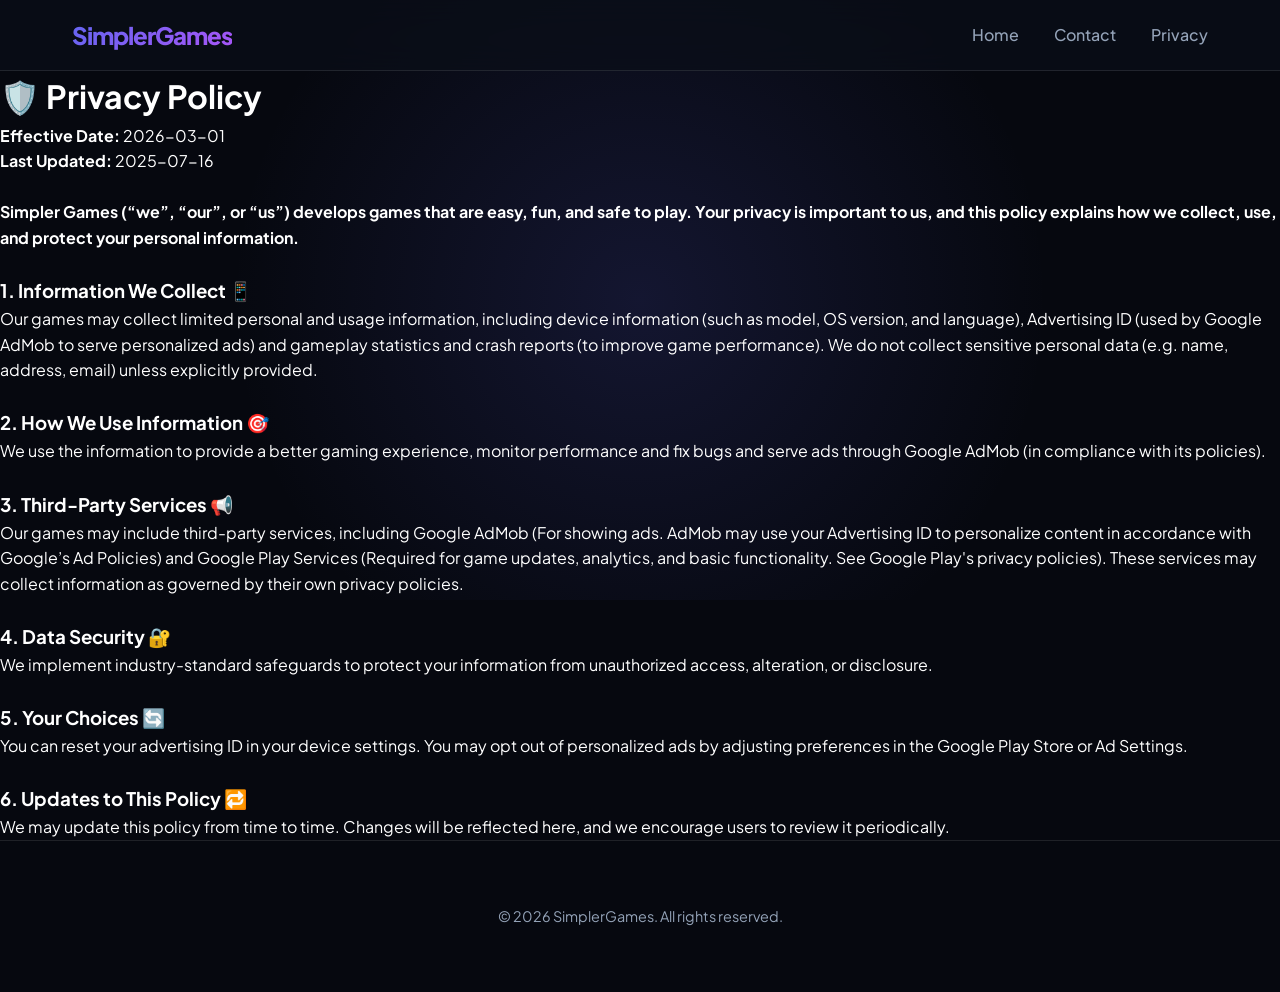
==== privacy.html @ 0593e9a4 "First version of new simpler games." ====
<!DOCTYPE html>
<html lang="en">
<head>
    <meta charset="UTF-8">
    <title>Privacy Policy | SimplerGames</title>
    <link rel="stylesheet" href="style.css">
</head>
<body>
    <header>
        <nav>
            <div class="logo">SimplerGames</div>
            <div class="links">
                <a href="index.html">Home</a>
                <a href="contact.html">Contact</a>
                <a href="privacy.html">Privacy</a>
            </div>
        </nav>
    </header>

    <div class="container">
        <h1>🛡️ Privacy Policy</h1>
        <p><b>Effective Date:</b> 2026-03-01</p>
        <p><b>Last Updated:</b> 2025-07-16</p>
        </br>
        <p><b>Simpler Games (“we”, “our”, or “us”) develops games that are easy, fun, and safe to play. Your privacy is important to us, and this policy explains how we collect, use, and protect your personal information.</b></p>
        </br>
        <h3>1. Information We Collect 📱</h3>
        <p>Our games may collect limited personal and usage information, including device information (such as model, OS version, and language), Advertising ID (used by Google AdMob to serve personalized ads) and gameplay statistics and crash reports (to improve game performance). We do not collect sensitive personal data (e.g. name, address, email) unless explicitly provided.</p>
        </br>
        <h3>2. How We Use Information 🎯</h3>
        <p>We use the information to provide a better gaming experience, monitor performance and fix bugs and serve ads through Google AdMob (in compliance with its policies).</p>
        </br>
        <h3>3. Third-Party Services 📢</h3>
        <p>Our games may include third-party services, including Google AdMob (For showing ads. AdMob may use your Advertising ID to personalize content in accordance with Google’s Ad Policies) and Google Play Services (Required for game updates, analytics, and basic functionality. See Google Play's privacy policies). These services may collect information as governed by their own privacy policies.</p>
        </br>
        <h3>4. Data Security 🔐</h3>
        <p>We implement industry-standard safeguards to protect your information from unauthorized access, alteration, or disclosure.</p>
        </br>
        <h3>5. Your Choices 🔄</h3>
        <p>You can reset your advertising ID in your device settings. You may opt out of personalized ads by adjusting preferences in the Google Play Store or Ad Settings.</p>
        </br>
        <h3>6. Updates to This Policy 🔁</h3>
        <p>We may update this policy from time to time. Changes will be reflected here, and we encourage users to review it periodically.</p>
    </div>

    <footer>
        <p>&copy; 2026 SimplerGames. All rights reserved.</p>
    </footer>
</body>
</html>
---- style.css ----
@import url('https://fonts.googleapis.com/css2?family=Plus+Jakarta+Sans:wght@300;400;600;800&display=swap');

:root {
    --bg-dark: #06080f;          /* Deepest navy/black */
    --bg-card: #111420;          /* Slightly lighter surface */
    --accent-gradient: linear-gradient(135deg, #6366f1 0%, #a855f7 100%);
    --text-primary: #ffffff;
    --text-secondary: #94a3b8;
    --border: rgba(255, 255, 255, 0.1);
    --glass: rgba(11, 15, 25, 0.7);
}

* {
    box-sizing: border-box;
    margin: 0;
    padding: 0;
}

body {
    font-family: 'Plus Jakarta Sans', sans-serif;
    background-color: var(--bg-dark);
    color: var(--text-primary);
    line-height: 1.6;
    overflow-x: hidden;
}

/* Subtle background glow effect like UserWise */
body::before {
    content: "";
    position: absolute;
    top: 0;
    left: 50%;
    transform: translateX(-50%);
    width: 1000px;
    height: 600px;
    background: radial-gradient(circle, rgba(99, 102, 241, 0.15) 0%, transparent 70%);
    z-index: -1;
}

header {
    background: var(--glass);
    backdrop-filter: blur(15px);
    border-bottom: 1px solid var(--border);
    position: sticky;
    top: 0;
    z-index: 1000;
}

nav {
    max-width: 1200px;
    margin: 0 auto;
    padding: 1rem 2rem;
    display: flex;
    justify-content: space-between;
    align-items: center;
}

.logo {
    font-size: 1.5rem;
    font-weight: 800;
    letter-spacing: -1px;
    background: var(--accent-gradient);
    -webkit-background-clip: text;
    -webkit-text-fill-color: transparent;
}

nav a {
    text-decoration: none;
    color: var(--text-secondary);
    font-weight: 500;
    margin-left: 2rem;
    transition: color 0.3s;
}

nav a:hover { color: #fff; }

/* Hero Section */
.hero {
    max-width: 1200px;
    margin: 6rem auto;
    padding: 0 2rem;
    text-align: center;
}

.hero h1 {
    font-size: 4rem;
    font-weight: 800;
    line-height: 1.1;
    margin-bottom: 1.5rem;
    letter-spacing: -2px;
}

.hero p {
    font-size: 1.25rem;
    color: var(--text-secondary);
    max-width: 700px;
    margin: 0 auto 2.5rem auto;
}

.btn {
    display: inline-block;
    padding: 1rem 2.5rem;
    border-radius: 99px; /* Pill shape */
    background: var(--accent-gradient);
    color: white;
    text-decoration: none;
    font-weight: 700;
    box-shadow: 0 10px 20px rgba(99, 102, 241, 0.3);
    transition: transform 0.3s;
}

.btn:hover { transform: translateY(-3px); }

/* Product Screenshot Box */
.product-preview {
    margin-top: 4rem;
    border: 1px solid var(--border);
    border-radius: 24px;
    padding: 10px;
    background: rgba(255,255,255,0.05);
}

.product-preview img {
    width: 100%;
    border-radius: 16px;
    display: block;
}

/* Feature Grid */
.features {
    max-width: 1200px;
    margin: 8rem auto;
    padding: 0 2rem;
    display: grid;
    grid-template-columns: repeat(auto-fit, minmax(300px, 1fr));
    gap: 2rem;
}

.card {
    background: var(--bg-card);
    border: 1px solid var(--border);
    padding: 2.5rem;
    border-radius: 24px;
    transition: background 0.3s;
}

.card:hover { background: #1a1e2e; }

.card h3 { margin-bottom: 1rem; font-size: 1.5rem; }
.card p { color: var(--text-secondary); }

/* Form Styles */
.form-container {
    max-width: 600px;
    margin: 4rem auto;
    background: var(--bg-card);
    padding: 3rem;
    border-radius: 24px;
    border: 1px solid var(--border);
}

input, textarea {
    width: 100%;
    padding: 1rem;
    margin-top: 0.5rem;
    margin-bottom: 1.5rem;
    background: #06080f;
    border: 1px solid var(--border);
    border-radius: 12px;
    color: white;
    font-family: inherit;
}

footer {
    padding: 4rem 2rem;
    text-align: center;
    border-top: 1px solid var(--border);
    color: var(--text-secondary);
    font-size: 0.9rem;
}

@media (max-width: 768px) {
    .hero h1 { font-size: 2.5rem; }
}

/* Increased spacing for the horizontal scroller */
.games-scroll-container {
    display: flex;
    gap: 3.5rem; /* Increased gap between cards */
    padding: 3rem 2rem; /* More space around the container */
    overflow-x: auto;
    scroll-snap-type: x mandatory;
    scroll-behavior: smooth;

    /* Hide scrollbar for Chrome, Safari and Opera */
    &::-webkit-scrollbar {
        display: none;
    }

    /* Hide scrollbar for IE, Edge and Firefox */
    -ms-overflow-style: none;  /* IE and Edge */
    scrollbar-width: none;  /* Firefox */
}

/* Enhanced Game Card Spacing */
.game-card {
    flex: 0 0 450px; /* Widened the card slightly for better proportions */
    scroll-snap-align: center;
    background: var(--bg-card);
    border: 1px solid var(--border);
    border-radius: 32px; /* Smoother, larger corner radius */
    overflow: hidden;
    transition: all 0.4s cubic-bezier(0.175, 0.885, 0.32, 1.275);
}

.game-info {
    padding: 2.5rem; /* Increased internal padding significantly */
}

.game-info h3 {
    margin-bottom: 1.25rem; /* More space below the title */
    font-size: 1.75rem;
    letter-spacing: -0.5px;
}

.game-info p {
    color: var(--text-secondary);
    line-height: 1.8; /* Increased line spacing for readability */
    margin-bottom: 2.5rem; /* More space before the button */
}

/* Subtle image spacing */
.game-img {
    width: 100%;
    height: 250px;
    object-fit: cover;
    transition: transform 0.5s ease;
}

.game-card:hover .game-img {
    transform: scale(1.05); /* Zoom effect on hover */
}

/* Contact Section Split Layout */
/* Increased Section Spacing */
.section {
    max-width: 1800px;
    margin: 8rem auto; /* Increased from 6rem to 8rem for more "breath" */
    padding: 0 2rem;
}

/* Specific Contact Spacing */
#contact {
    /*padding-top: 10rem;    /* Extra space from the section above */
    padding-bottom: 10rem; /* Extra space before the footer */
}

.contact-split {
    display: grid;
    grid-template-columns: 1.1fr 0.9fr; /* Adjusted for better balance */
    gap: 6rem; /* Increased gap between info and form */
    align-items: start;
}

.contact-info h2 {
    font-size: 3.5rem;
    line-height: 1.2;
    margin-bottom: 2rem; /* Spacing below the main heading */
}

.contact-info p {
    margin-bottom: 4rem; /* Spacing before the info items start */
}

.info-item {
    margin-bottom: 2.5rem; /* More space between Email, Location, etc. */
}

/* Form Spacing */
.contact-form-card label {
    display: block;
    margin-bottom: 0.75rem; /* Space between label and its input */
    color: var(--text-primary);
}

.contact-form-card input, 
.contact-form-card textarea {
    margin-bottom: 2rem; /* Increased spacing between form fields */
}

/* Responsive adjustment */
@media (max-width: 900px) {
    #contact {
        padding-top: 5rem;
        padding-bottom: 5rem;
    }
    .contact-split {
        gap: 4rem;
    }
}

/* Experience Section */
.experience-section {
    padding: 4rem 2rem;
    background: rgba(255, 255, 255, 0.02); /* Very subtle background shift */
    border-top: 1px solid var(--border);
    border-bottom: 1px solid var(--border);
    text-align: center;
}

.experience-section h4 {
    color: var(--text-secondary);
    text-transform: uppercase;
    font-size: 0.8rem;
    letter-spacing: 2px;
    margin-bottom: 3rem;
}

.logo-cloud {
    display: flex;
    flex-wrap: wrap;
    justify-content: center;
    align-items: center;
    gap: 4rem;
    max-width: 1100px;
    margin: 0 auto;
}

.logo-item {
    height: 35px;            /* Controlled height for uniformity */
    max-width: 160px;        /* Prevents wide logos from dominating */
    object-fit: contain;     /* Keeps logos from stretching */
    filter: grayscale(1) brightness(2); /* Makes them look white/gray on dark bg */
    opacity: 0.5;
    transition: all 0.4s ease;
}

.logo-item:hover {
    filter: grayscale(0) brightness(1); /* Returns to original color on hover */
    opacity: 1;
    transform: scale(1.1);
}

/* Responsive logos */
@media (max-width: 768px) {
    .logo-cloud {
        gap: 2rem;
    }
    .logo-item {
        height: 30px;
    }
}

/* Status Message Styling */
#status {
    margin-top: 1.5rem;
    padding: 1rem;
    border-radius: 12px;
    font-size: 0.9rem;
    text-align: center;
    transition: all 0.3s ease;
}

.success-msg {
    background: rgba(34, 197, 94, 0.1);
    color: #4ade80;
    border: 1px solid rgba(34, 197, 94, 0.2);
}

.error-msg {
    background: rgba(239, 68, 68, 0.1);
    color: #f87171;
    border: 1px solid rgba(239, 68, 68, 0.2);
}

/* Button Loading State */
#submit-btn:disabled {
    opacity: 0.6;
    cursor: not-allowed;
    transform: none;
    background: var(--text-secondary);
}
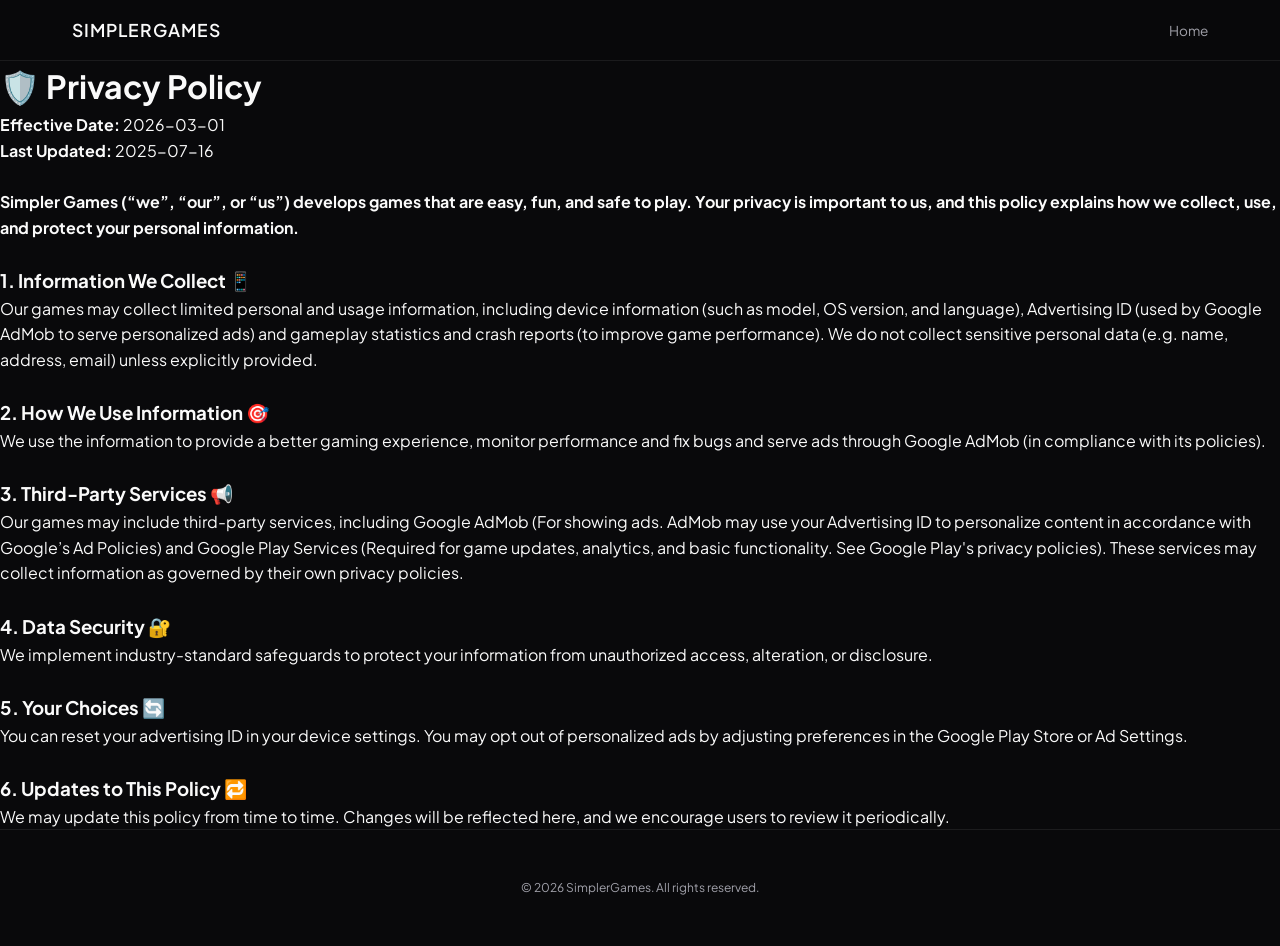
==== commit 0ff805f8: "Add job searches" ====
--- a/privacy.html
+++ b/privacy.html
@@ -11,8 +11,6 @@
             <div class="logo">SimplerGames</div>
             <div class="links">
                 <a href="index.html">Home</a>
-                <a href="contact.html">Contact</a>
-                <a href="privacy.html">Privacy</a>
             </div>
         </nav>
     </header>
--- a/style.css
+++ b/style.css
@@ -1,13 +1,14 @@
-@import url('https://fonts.googleapis.com/css2?family=Plus+Jakarta+Sans:wght@300;400;600;800&display=swap');
+/* --- Dark Minimalist (Compact) --- */
+@import url('https://fonts.googleapis.com/css2?family=Plus+Jakarta+Sans:wght@300;400;500;600&display=swap');
 
 :root {
-    --bg-dark: #06080f;          /* Deepest navy/black */
-    --bg-card: #111420;          /* Slightly lighter surface */
-    --accent-gradient: linear-gradient(135deg, #6366f1 0%, #a855f7 100%);
-    --text-primary: #ffffff;
-    --text-secondary: #94a3b8;
-    --border: rgba(255, 255, 255, 0.1);
-    --glass: rgba(11, 15, 25, 0.7);
+    --bg-main: #09090b;
+    --bg-card: #121212;
+    --text-primary: #fafafa;
+    --text-secondary: #a1a1aa;
+    --accent: #ffffff;
+    --border: rgba(255, 255, 255, 0.08);
+    --glass: rgba(9, 9, 11, 0.8);
 }
 
 * {
@@ -18,28 +19,15 @@
 
 body {
     font-family: 'Plus Jakarta Sans', sans-serif;
-    background-color: var(--bg-dark);
+    background-color: var(--bg-main);
     color: var(--text-primary);
-    line-height: 1.6;
-    overflow-x: hidden;
-}
-
-/* Subtle background glow effect like UserWise */
-body::before {
-    content: "";
-    position: absolute;
-    top: 0;
-    left: 50%;
-    transform: translateX(-50%);
-    width: 1000px;
-    height: 600px;
-    background: radial-gradient(circle, rgba(99, 102, 241, 0.15) 0%, transparent 70%);
-    z-index: -1;
+    line-height: 1.6; /* Slightly tighter line height */
+    -webkit-font-smoothing: antialiased;
 }
 
 header {
     background: var(--glass);
-    backdrop-filter: blur(15px);
+    backdrop-filter: blur(12px);
     border-bottom: 1px solid var(--border);
     position: sticky;
     top: 0;
@@ -49,271 +37,130 @@
 nav {
     max-width: 1200px;
     margin: 0 auto;
-    padding: 1rem 2rem;
+    padding: 1rem 2rem; /* Reduced from 1.25rem */
     display: flex;
     justify-content: space-between;
     align-items: center;
 }
 
 .logo {
-    font-size: 1.5rem;
-    font-weight: 800;
-    letter-spacing: -1px;
-    background: var(--accent-gradient);
-    -webkit-background-clip: text;
-    -webkit-text-fill-color: transparent;
+    font-size: 1.1rem;
+    font-weight: 600;
+    letter-spacing: 1px;
+    color: var(--text-primary);
+    text-transform: uppercase;
 }
 
 nav a {
     text-decoration: none;
     color: var(--text-secondary);
-    font-weight: 500;
-    margin-left: 2rem;
-    transition: color 0.3s;
+    font-size: 0.85rem;
+    margin-left: 2rem; /* Reduced from 2.5rem */
+    transition: color 0.3s ease;
 }
 
-nav a:hover { color: #fff; }
+nav a:hover { color: var(--accent); }
 
-/* Hero Section */
+/* --- Hero Section --- */
 .hero {
-    max-width: 1200px;
-    margin: 6rem auto;
+    max-width: 800px;
+    margin: 6rem auto; /* Reduced from 12rem */
     padding: 0 2rem;
     text-align: center;
 }
 
 .hero h1 {
-    font-size: 4rem;
-    font-weight: 800;
-    line-height: 1.1;
+    font-size: 3rem; /* Slightly smaller for compactness */
+    font-weight: 500;
+    line-height: 1.2;
     margin-bottom: 1.5rem;
-    letter-spacing: -2px;
+    letter-spacing: -0.04em;
+    color: var(--accent);
 }
 
 .hero p {
-    font-size: 1.25rem;
+    font-size: 1rem;
     color: var(--text-secondary);
-    max-width: 700px;
-    margin: 0 auto 2.5rem auto;
+    max-width: 500px;
+    margin: 0 auto 2rem auto; /* Reduced spacing */
 }
 
 .btn {
     display: inline-block;
-    padding: 1rem 2.5rem;
-    border-radius: 99px; /* Pill shape */
-    background: var(--accent-gradient);
-    color: white;
+    padding: 0.7rem 1.8rem;
+    border-radius: 2px;
+    background: var(--accent);
+    color: #000;
     text-decoration: none;
-    font-weight: 700;
-    box-shadow: 0 10px 20px rgba(99, 102, 241, 0.3);
-    transition: transform 0.3s;
+    font-size: 0.85rem;
+    font-weight: 600;
+    transition: opacity 0.2s ease;
 }
 
-.btn:hover { transform: translateY(-3px); }
-
-/* Product Screenshot Box */
-.product-preview {
-    margin-top: 4rem;
-    border: 1px solid var(--border);
-    border-radius: 24px;
-    padding: 10px;
-    background: rgba(255,255,255,0.05);
+/* --- Content Sections --- */
+.section {
+    max-width: 1200px;
+    margin: 5rem auto; /* Reduced from 10rem */
+    padding: 0 2rem;
 }
 
-.product-preview img {
-    width: 100%;
-    border-radius: 16px;
-    display: block;
+.games-scroll-container {
+    display: flex;
+    gap: 1rem; /* Tighter gap */
+    padding: 1.5rem 0;
+    overflow-x: auto;
+    scrollbar-width: none;
 }
 
-/* Feature Grid */
-.features {
-    max-width: 1200px;
-    margin: 8rem auto;
-    padding: 0 2rem;
-    display: grid;
-    grid-template-columns: repeat(auto-fit, minmax(300px, 1fr));
-    gap: 2rem;
+.game-card {
+    flex: 0 0 350px; /* Narrower cards */
+    background: transparent;
+    border: 1px solid var(--border);
+    border-radius: 4px;
+    overflow: hidden;
 }
 
-.card {
-    background: var(--bg-card);
-    border: 1px solid var(--border);
-    padding: 2.5rem;
-    border-radius: 24px;
-    transition: background 0.3s;
+.game-img {
+    width: 100%;
+    height: 200px; /* Shorter image height */
+    object-fit: cover;
+    filter: grayscale(1);
+    transition: filter 0.4s ease;
 }
 
-.card:hover { background: #1a1e2e; }
+.game-card:hover .game-img { filter: grayscale(0); }
 
-.card h3 { margin-bottom: 1rem; font-size: 1.5rem; }
-.card p { color: var(--text-secondary); }
+.game-info { padding: 1.25rem; }
 
-/* Form Styles */
-.form-container {
-    max-width: 600px;
-    margin: 4rem auto;
-    background: var(--bg-card);
-    padding: 3rem;
-    border-radius: 24px;
-    border: 1px solid var(--border);
+/* --- Contact Section --- */
+.contact-split {
+    display: grid;
+    grid-template-columns: 1fr 1fr;
+    gap: 4rem; /* Reduced from 6rem */
+}
+
+.contact-info h2 {
+    font-size: 2rem;
+    margin-bottom: 1rem;
 }
 
 input, textarea {
     width: 100%;
-    padding: 1rem;
-    margin-top: 0.5rem;
-    margin-bottom: 1.5rem;
-    background: #06080f;
-    border: 1px solid var(--border);
-    border-radius: 12px;
-    color: white;
+    padding: 0.75rem 0;
+    margin-bottom: 1.5rem; /* Reduced from 2rem */
+    background: transparent;
+    border: none;
+    border-bottom: 1px solid var(--border);
+    color: var(--accent);
     font-family: inherit;
 }
 
-footer {
-    padding: 4rem 2rem;
+/* --- Experience & Footer --- */
+.experience-section {
+    padding: 4rem 0; /* Reduced from 8rem */
     text-align: center;
     border-top: 1px solid var(--border);
-    color: var(--text-secondary);
-    font-size: 0.9rem;
-}
-
-@media (max-width: 768px) {
-    .hero h1 { font-size: 2.5rem; }
-}
-
-/* Increased spacing for the horizontal scroller */
-.games-scroll-container {
-    display: flex;
-    gap: 3.5rem; /* Increased gap between cards */
-    padding: 3rem 2rem; /* More space around the container */
-    overflow-x: auto;
-    scroll-snap-type: x mandatory;
-    scroll-behavior: smooth;
-
-    /* Hide scrollbar for Chrome, Safari and Opera */
-    &::-webkit-scrollbar {
-        display: none;
-    }
-
-    /* Hide scrollbar for IE, Edge and Firefox */
-    -ms-overflow-style: none;  /* IE and Edge */
-    scrollbar-width: none;  /* Firefox */
-}
-
-/* Enhanced Game Card Spacing */
-.game-card {
-    flex: 0 0 450px; /* Widened the card slightly for better proportions */
-    scroll-snap-align: center;
-    background: var(--bg-card);
-    border: 1px solid var(--border);
-    border-radius: 32px; /* Smoother, larger corner radius */
-    overflow: hidden;
-    transition: all 0.4s cubic-bezier(0.175, 0.885, 0.32, 1.275);
-}
-
-.game-info {
-    padding: 2.5rem; /* Increased internal padding significantly */
-}
-
-.game-info h3 {
-    margin-bottom: 1.25rem; /* More space below the title */
-    font-size: 1.75rem;
-    letter-spacing: -0.5px;
-}
-
-.game-info p {
-    color: var(--text-secondary);
-    line-height: 1.8; /* Increased line spacing for readability */
-    margin-bottom: 2.5rem; /* More space before the button */
-}
-
-/* Subtle image spacing */
-.game-img {
-    width: 100%;
-    height: 250px;
-    object-fit: cover;
-    transition: transform 0.5s ease;
-}
-
-.game-card:hover .game-img {
-    transform: scale(1.05); /* Zoom effect on hover */
-}
-
-/* Contact Section Split Layout */
-/* Increased Section Spacing */
-.section {
-    max-width: 1800px;
-    margin: 8rem auto; /* Increased from 6rem to 8rem for more "breath" */
-    padding: 0 2rem;
-}
-
-/* Specific Contact Spacing */
-#contact {
-    /*padding-top: 10rem;    /* Extra space from the section above */
-    padding-bottom: 10rem; /* Extra space before the footer */
-}
-
-.contact-split {
-    display: grid;
-    grid-template-columns: 1.1fr 0.9fr; /* Adjusted for better balance */
-    gap: 6rem; /* Increased gap between info and form */
-    align-items: start;
-}
-
-.contact-info h2 {
-    font-size: 3.5rem;
-    line-height: 1.2;
-    margin-bottom: 2rem; /* Spacing below the main heading */
-}
-
-.contact-info p {
-    margin-bottom: 4rem; /* Spacing before the info items start */
-}
-
-.info-item {
-    margin-bottom: 2.5rem; /* More space between Email, Location, etc. */
-}
-
-/* Form Spacing */
-.contact-form-card label {
-    display: block;
-    margin-bottom: 0.75rem; /* Space between label and its input */
-    color: var(--text-primary);
-}
-
-.contact-form-card input, 
-.contact-form-card textarea {
-    margin-bottom: 2rem; /* Increased spacing between form fields */
-}
-
-/* Responsive adjustment */
-@media (max-width: 900px) {
-    #contact {
-        padding-top: 5rem;
-        padding-bottom: 5rem;
-    }
-    .contact-split {
-        gap: 4rem;
-    }
-}
-
-/* Experience Section */
-.experience-section {
-    padding: 4rem 2rem;
-    background: rgba(255, 255, 255, 0.02); /* Very subtle background shift */
-    border-top: 1px solid var(--border);
     border-bottom: 1px solid var(--border);
-    text-align: center;
-}
-
-.experience-section h4 {
-    color: var(--text-secondary);
-    text-transform: uppercase;
-    font-size: 0.8rem;
-    letter-spacing: 2px;
-    margin-bottom: 3rem;
 }
 
 .logo-cloud {
@@ -327,56 +174,21 @@
 }
 
 .logo-item {
-    height: 35px;            /* Controlled height for uniformity */
-    max-width: 160px;        /* Prevents wide logos from dominating */
-    object-fit: contain;     /* Keeps logos from stretching */
-    filter: grayscale(1) brightness(2); /* Makes them look white/gray on dark bg */
-    opacity: 0.5;
-    transition: all 0.4s ease;
+    height: 64px;
+    filter: invert(1);
+    opacity: 0.3;
 }
 
-.logo-item:hover {
-    filter: grayscale(0) brightness(1); /* Returns to original color on hover */
-    opacity: 1;
-    transform: scale(1.1);
+footer {
+    padding: 3rem 2rem; /* Reduced from 6rem */
+    text-align: center;
+    font-size: 0.75rem;
+    color: var(--text-secondary);
+    border-top: 1px solid var(--border);
 }
 
-/* Responsive logos */
 @media (max-width: 768px) {
-    .logo-cloud {
-        gap: 2rem;
-    }
-    .logo-item {
-        height: 30px;
-    }
-}
-
-/* Status Message Styling */
-#status {
-    margin-top: 1.5rem;
-    padding: 1rem;
-    border-radius: 12px;
-    font-size: 0.9rem;
-    text-align: center;
-    transition: all 0.3s ease;
-}
-
-.success-msg {
-    background: rgba(34, 197, 94, 0.1);
-    color: #4ade80;
-    border: 1px solid rgba(34, 197, 94, 0.2);
-}
-
-.error-msg {
-    background: rgba(239, 68, 68, 0.1);
-    color: #f87171;
-    border: 1px solid rgba(239, 68, 68, 0.2);
-}
-
-/* Button Loading State */
-#submit-btn:disabled {
-    opacity: 0.6;
-    cursor: not-allowed;
-    transform: none;
-    background: var(--text-secondary);
+    .hero { margin: 4rem auto; }
+    .section { margin: 3rem auto; }
+    .contact-split { grid-template-columns: 1fr; gap: 2.5rem; }
 }
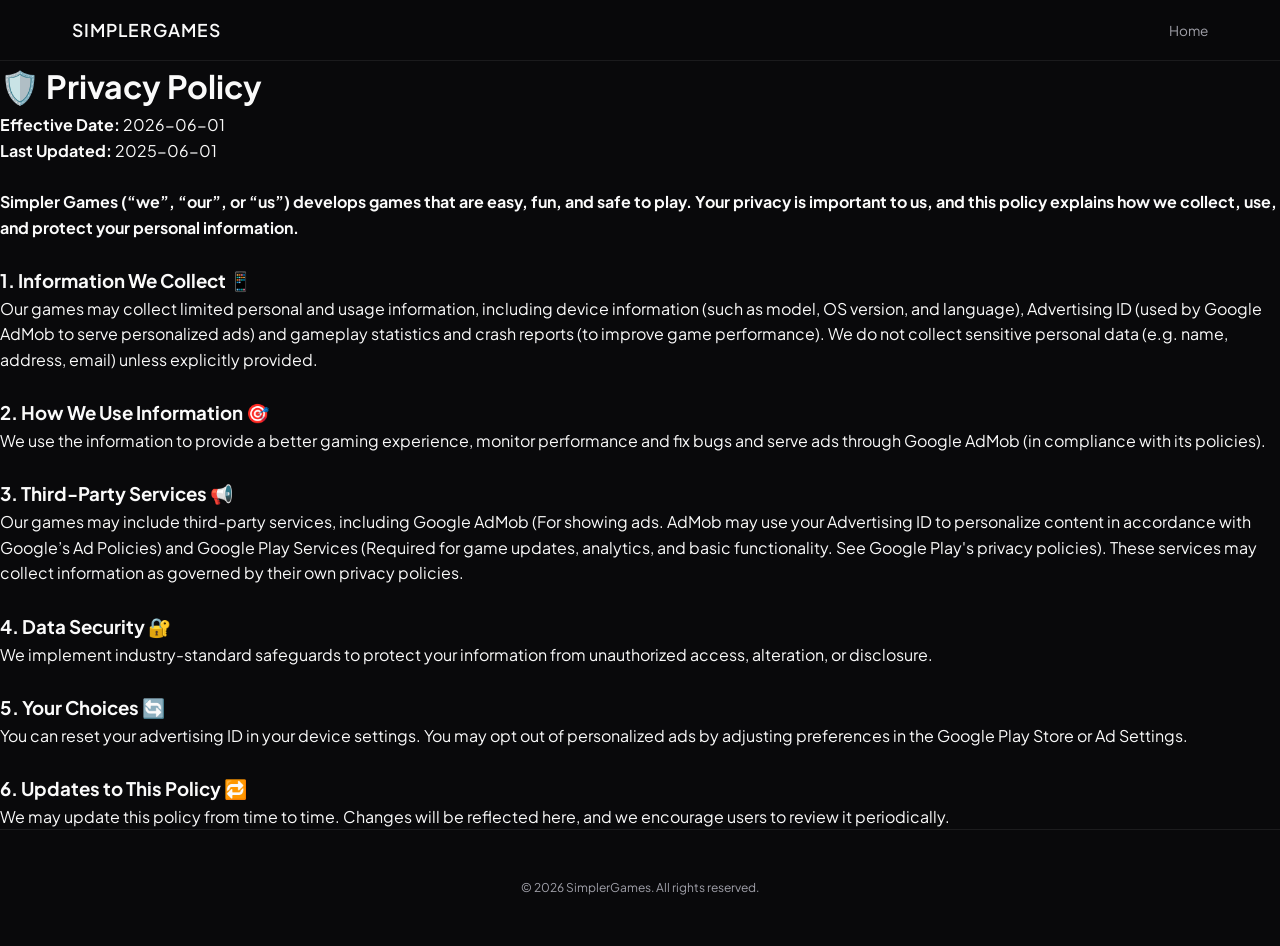
==== commit 61e36d36: "Update privacy.html Updated Dates" ====
--- a/privacy.html
+++ b/privacy.html
@@ -17,8 +17,8 @@
 
     <div class="container">
         <h1>🛡️ Privacy Policy</h1>
-        <p><b>Effective Date:</b> 2026-03-01</p>
-        <p><b>Last Updated:</b> 2025-07-16</p>
+        <p><b>Effective Date:</b> 2026-06-01</p>
+        <p><b>Last Updated:</b> 2025-06-01</p>
         </br>
         <p><b>Simpler Games (“we”, “our”, or “us”) develops games that are easy, fun, and safe to play. Your privacy is important to us, and this policy explains how we collect, use, and protect your personal information.</b></p>
         </br>
@@ -45,4 +45,4 @@
         <p>&copy; 2026 SimplerGames. All rights reserved.</p>
     </footer>
 </body>
-</html>+</html>
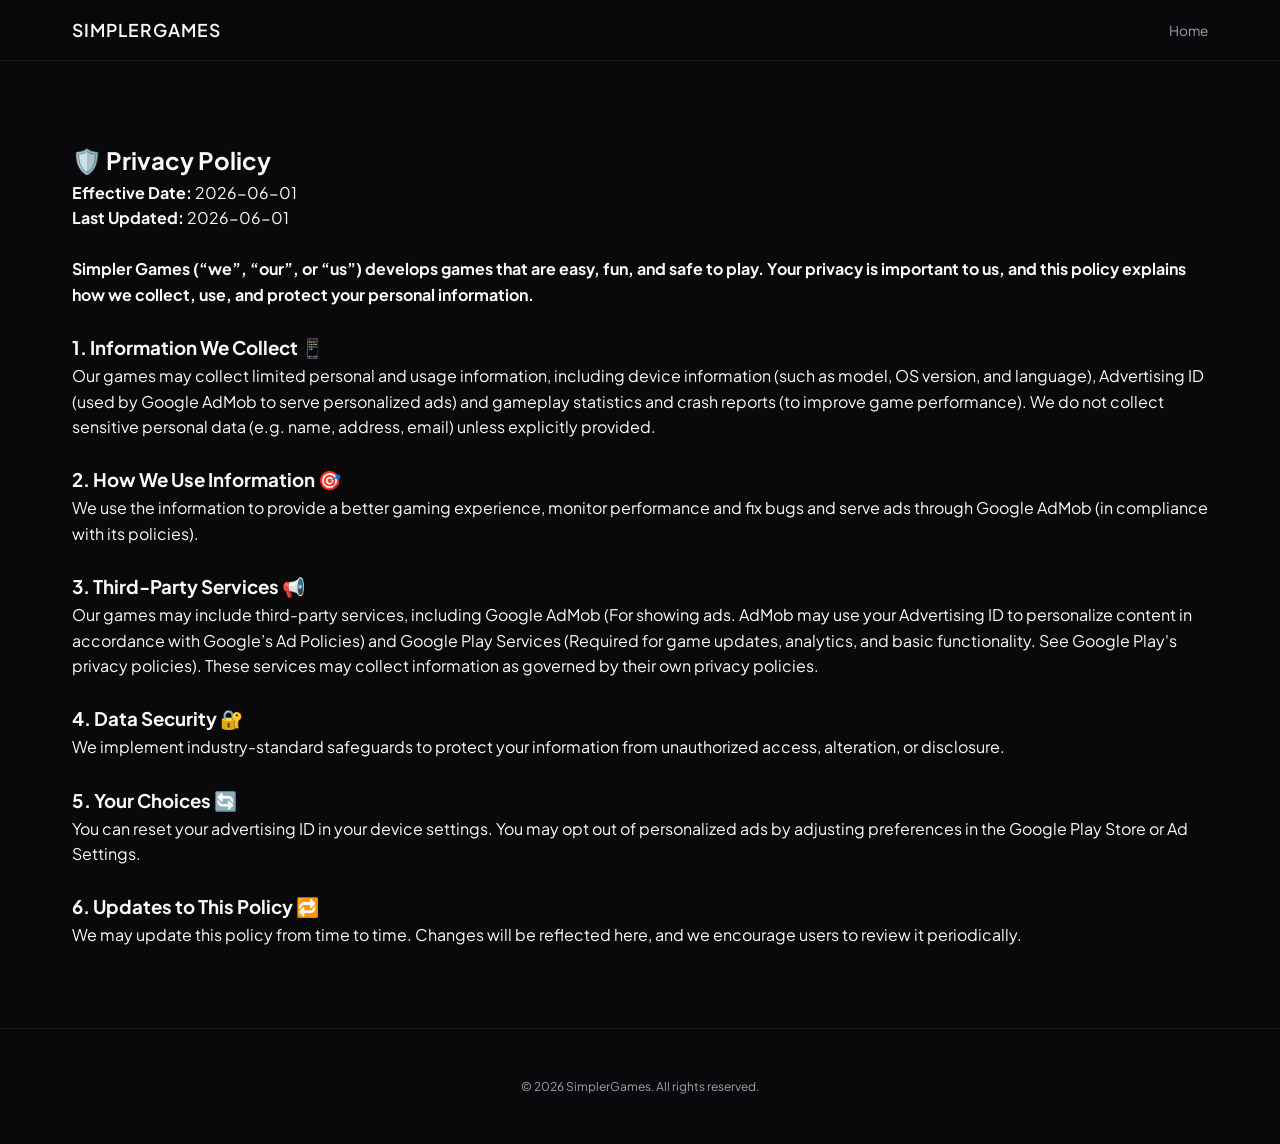
==== commit fe500851: "Update privacy.html Fix privacy page" ====
--- a/privacy.html
+++ b/privacy.html
@@ -15,10 +15,10 @@
         </nav>
     </header>
 
-    <div class="container">
+    <section class="section">
         <h1>🛡️ Privacy Policy</h1>
         <p><b>Effective Date:</b> 2026-06-01</p>
-        <p><b>Last Updated:</b> 2025-06-01</p>
+        <p><b>Last Updated:</b> 2026-06-01</p>
         </br>
         <p><b>Simpler Games (“we”, “our”, or “us”) develops games that are easy, fun, and safe to play. Your privacy is important to us, and this policy explains how we collect, use, and protect your personal information.</b></p>
         </br>
@@ -39,7 +39,7 @@
         </br>
         <h3>6. Updates to This Policy 🔁</h3>
         <p>We may update this policy from time to time. Changes will be reflected here, and we encourage users to review it periodically.</p>
-    </div>
+    </section>
 
     <footer>
         <p>&copy; 2026 SimplerGames. All rights reserved.</p>
